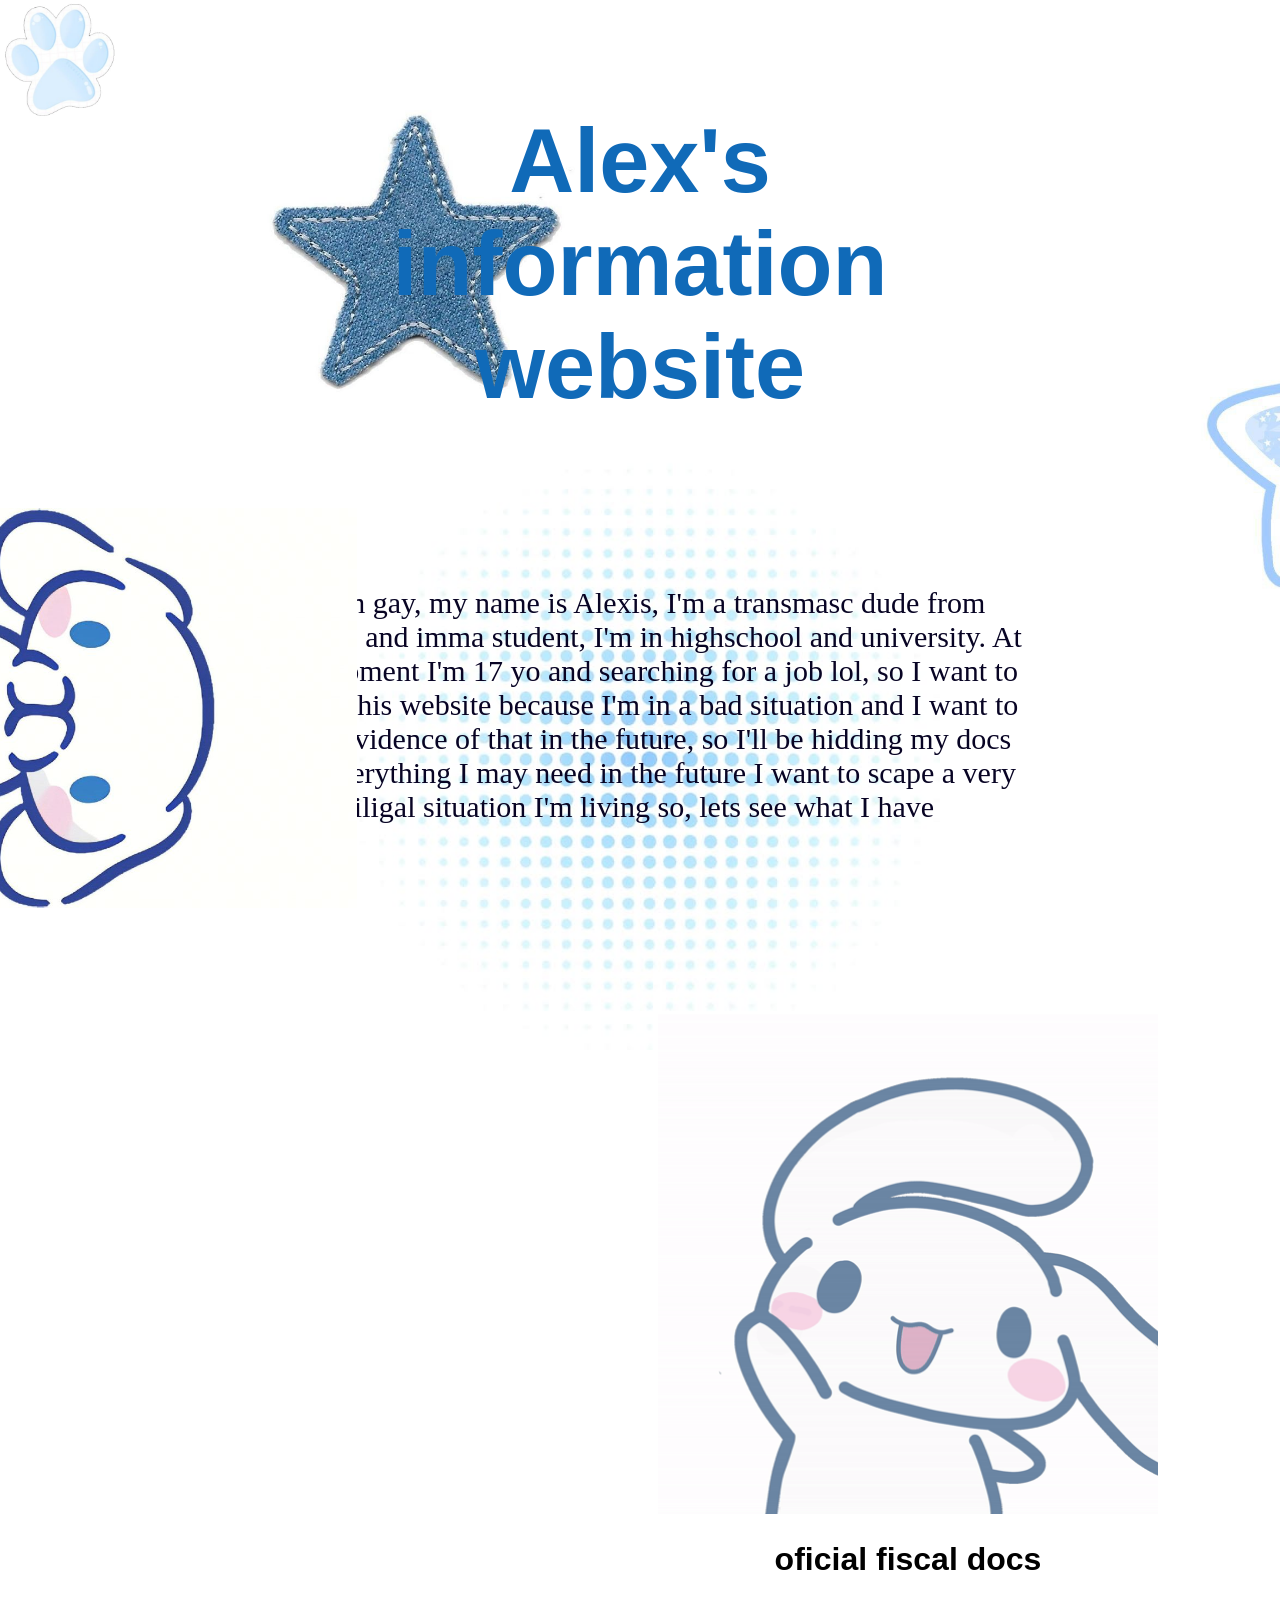
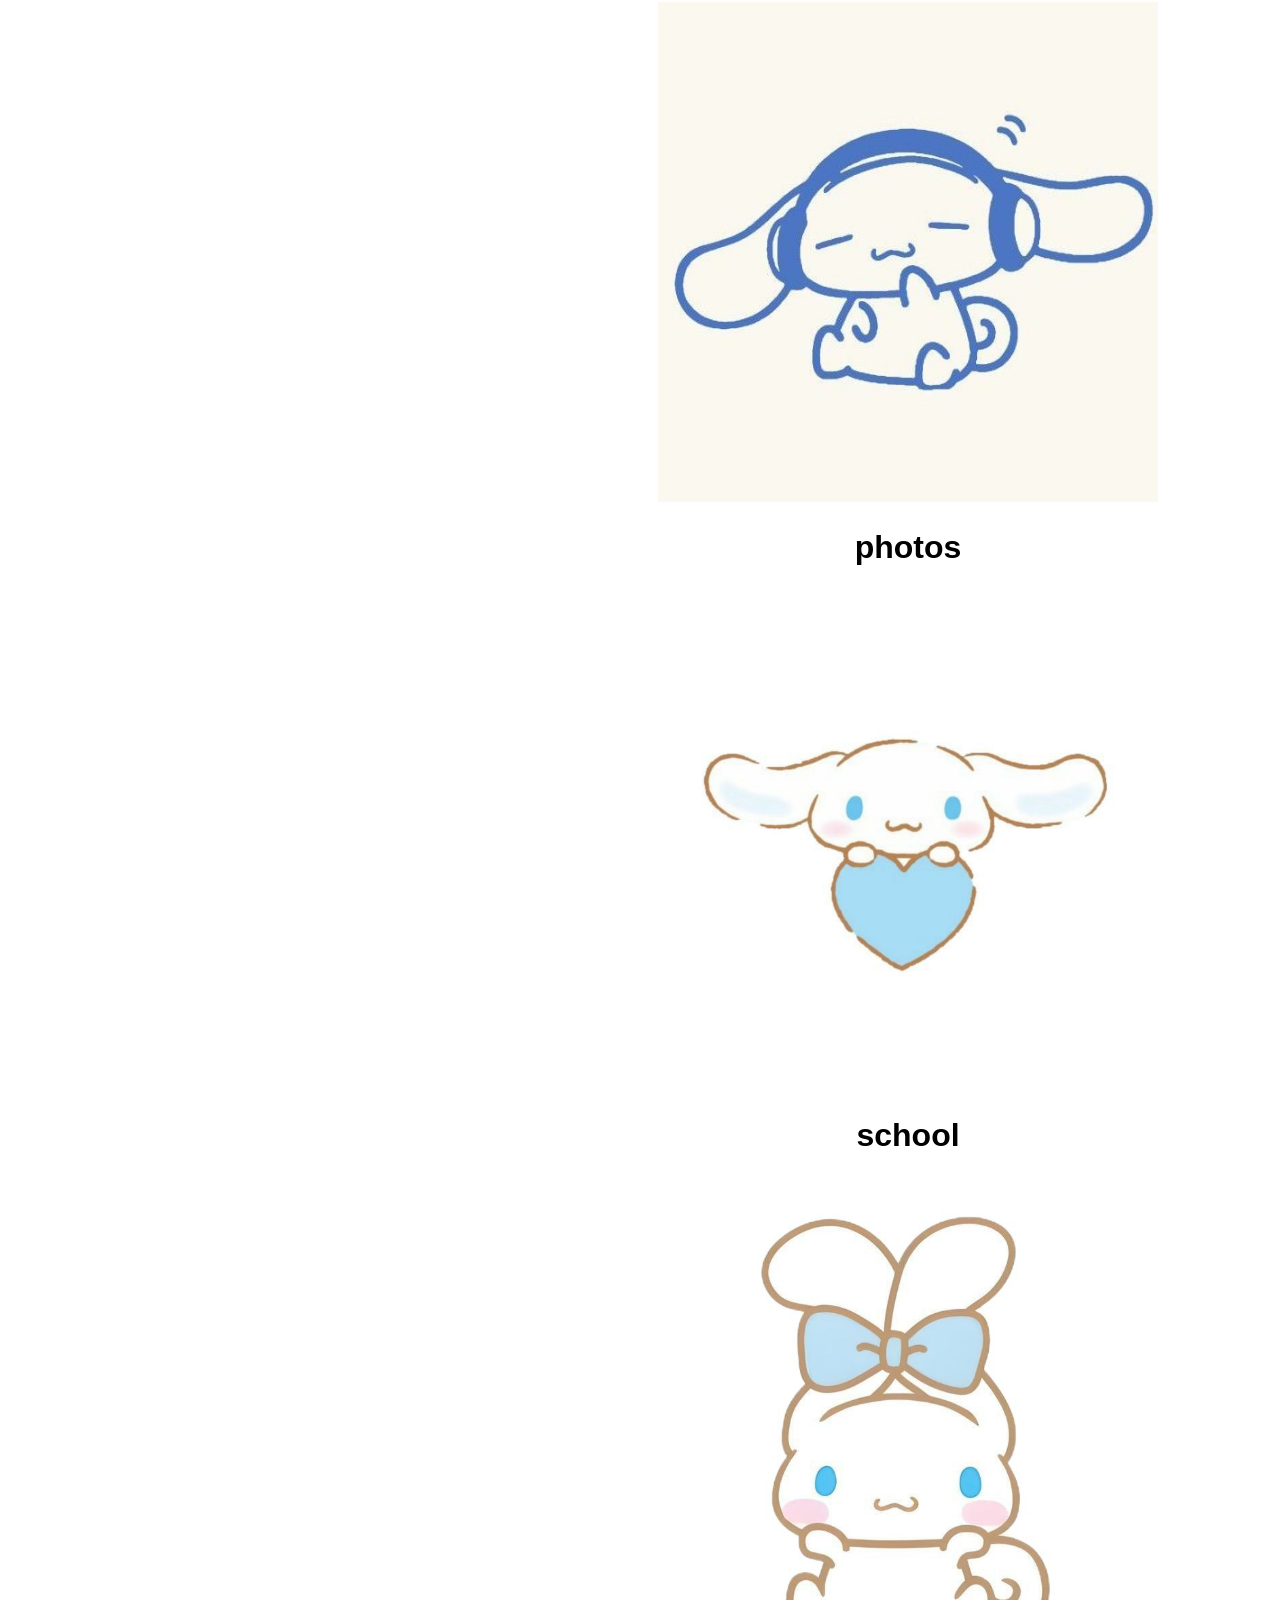
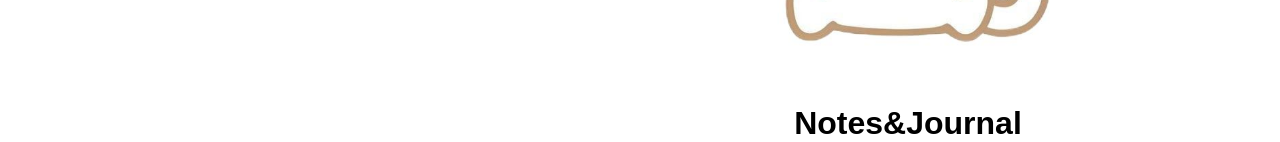
==== index.html @ 0e5cbe85 "first page" ====
<!DOCTYPE html>
<html>
  <head>
   <link rel="icon" href="b.png">
    <title>BOING</title>
     
  </head>
<link rel="stylesheet" href="style.css">

<div class="custom-cursor"><img src="c.png"></div>

 
   <h3> Alex's information website </h3>
       <p> hi im gay, my name is Alexis, I'm a transmasc dude from Mexico and imma student, I'm in highschool and university.
        At this moment I'm 17 yo and searching for a job lol, so I want to create this website because
      I'm in a bad situation and I want to have evidence of that in the future, so I'll be hidding my docs and everything I may need in the future
    I want to scape a very iligal situation I'm living so, lets see what I have </p>
          

          <img src="dec3.jpg" class="star">
          <img src="dec9.jpg" class="star2">
          <img src="dec8.jpg" class="bg">
          <img src="dec10.jpg" class="side">


          <div id="action-buttons">

          <img src="dec15.gif" class="hi">
          <h1 class="buttton1txt">oficial fiscal docs</h1>
          <img src="dec17.jpg" class="button2">
          <h1 class="button2txt">photos</h1>
          <img src="dec14.jpg" class="button3">
          <h1 class="button3txt">school</h1>
          <img src="dec16.jpg" class="button4">
          <h1 class="button4txt">Notes&Journal</h1>

          </div>




          <script src="idk.js"></script>
        </body>
</html>
---- style.css ----
body {
    background: rgb(255, 255, 255);
    font-family: 'Lucida Sans', 'Lucida Sans Regular', 'Lucida Grande', 'Lucida Sans Unicode', Geneva, Verdana, sans-serif;
    font-size: medium;
    
    text-align: center;
    height: 2000px;
    width: 1500px;

    cursor: none;
}

.custom-cursor {
    position: fixed;
    width: 120px;
    height: 120px;
    pointer-events: none;
    display: flex;
    top: 0;
    left: 0;
    background-color: transparent;
    z-index: 122;
}

h3{
    color: rgb(16, 106, 184);
    font-size: 90px;
    
    position: absolute;
    padding: 0;
    top: 20px;
    left: 50%;
    transform: translateX(-50%);
    font-family: Verdana, Geneva, Tahoma, sans-serif;


    z-index: 100;
}

p{
    color: rgb(8, 4, 36);
    font-size: 30px;
    font-family: Cambria, Cochin, Georgia, Times, 'Times New Roman', serif;
    position: absolute;
    text-align: center;
    
    top: 300px;
    padding: 20%;

    z-index: 99;
}



.star{
    position: relative;
    width: 400px;
    height: auto;
    top: 50px;
    left: 60px;
    z-index: 98;
}

.star2{
    position: relative;
    width: 400px;
    height: auto;
    top: 250px;
    left: 600px;
    z-index: 97;
}

.bg {
    position: absolute;
    width: 600px;
    height: auto;
    top: 450px;
    left: 50%;
    transform: translateX(-50%);
    z-index: 96;
}

.side{
    position: relative;
    width: 400px;
    height: auto;
    top: 500px;
    transform: rotate(90deg);
    left: -67%;
    z-index: 101;
}


/*BUTTONS*/
#action-buttons {
    align-items: center;
    width: 600px;
    margin-top: 600px;
    justify-content: center;
    width: 1800px;
    height: fit-content;
}


.hi {
    position: relative;
    width: 500px;
    height: auto;
    justify-content: center;
    padding: 2px;
    z-index: 103;
}
.hi:hover {
    filter: brightness(105%);
    transition: 2s;
    transform: scale(1.2);
}


.button2 {
    position: relative;
    width: 500px;
    height: auto;
    justify-content: center;
    padding: 2px;
    align-items: center;
    z-index: 102;
}
.button2:hover {
    filter: brightness(105%);
    transition: 2s;
    transform: scale(1.2);
}


.button3 {
    position: relative;
    width: 500px;
    height: auto;
    justify-content: center;
    padding: 2px;
    align-items: center;
    z-index: 102;
}
.button3:hover {
    filter: brightness(105%);
    transition: 2s;
    transform: scale(1.2);
}

.button4 {
    position: relative;
    width: 500px;
    height: auto;
    justify-content: center;
    padding: 2px;
    align-items: center;
    z-index: 102;
}
.button4:hover {
    filter: brightness(105%);
    transition: 2s;
    transform: scale(1.2);
}
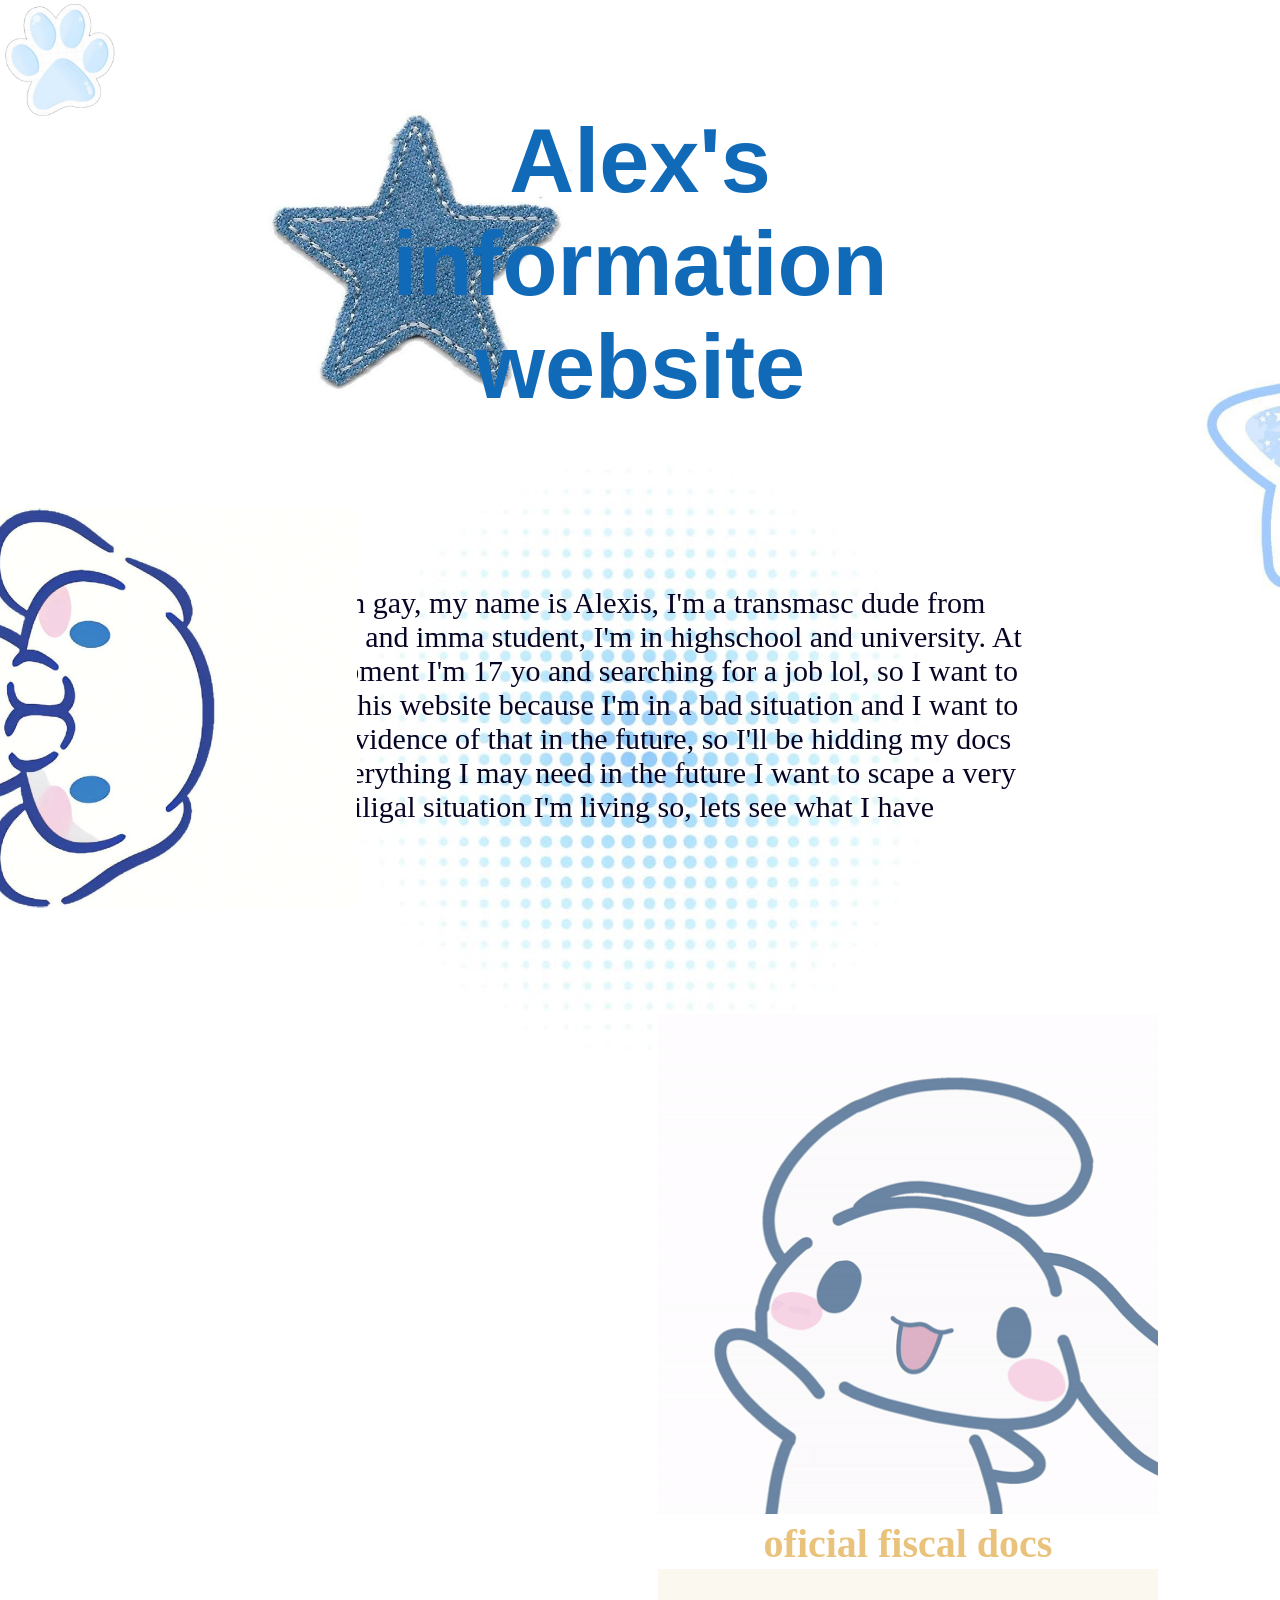
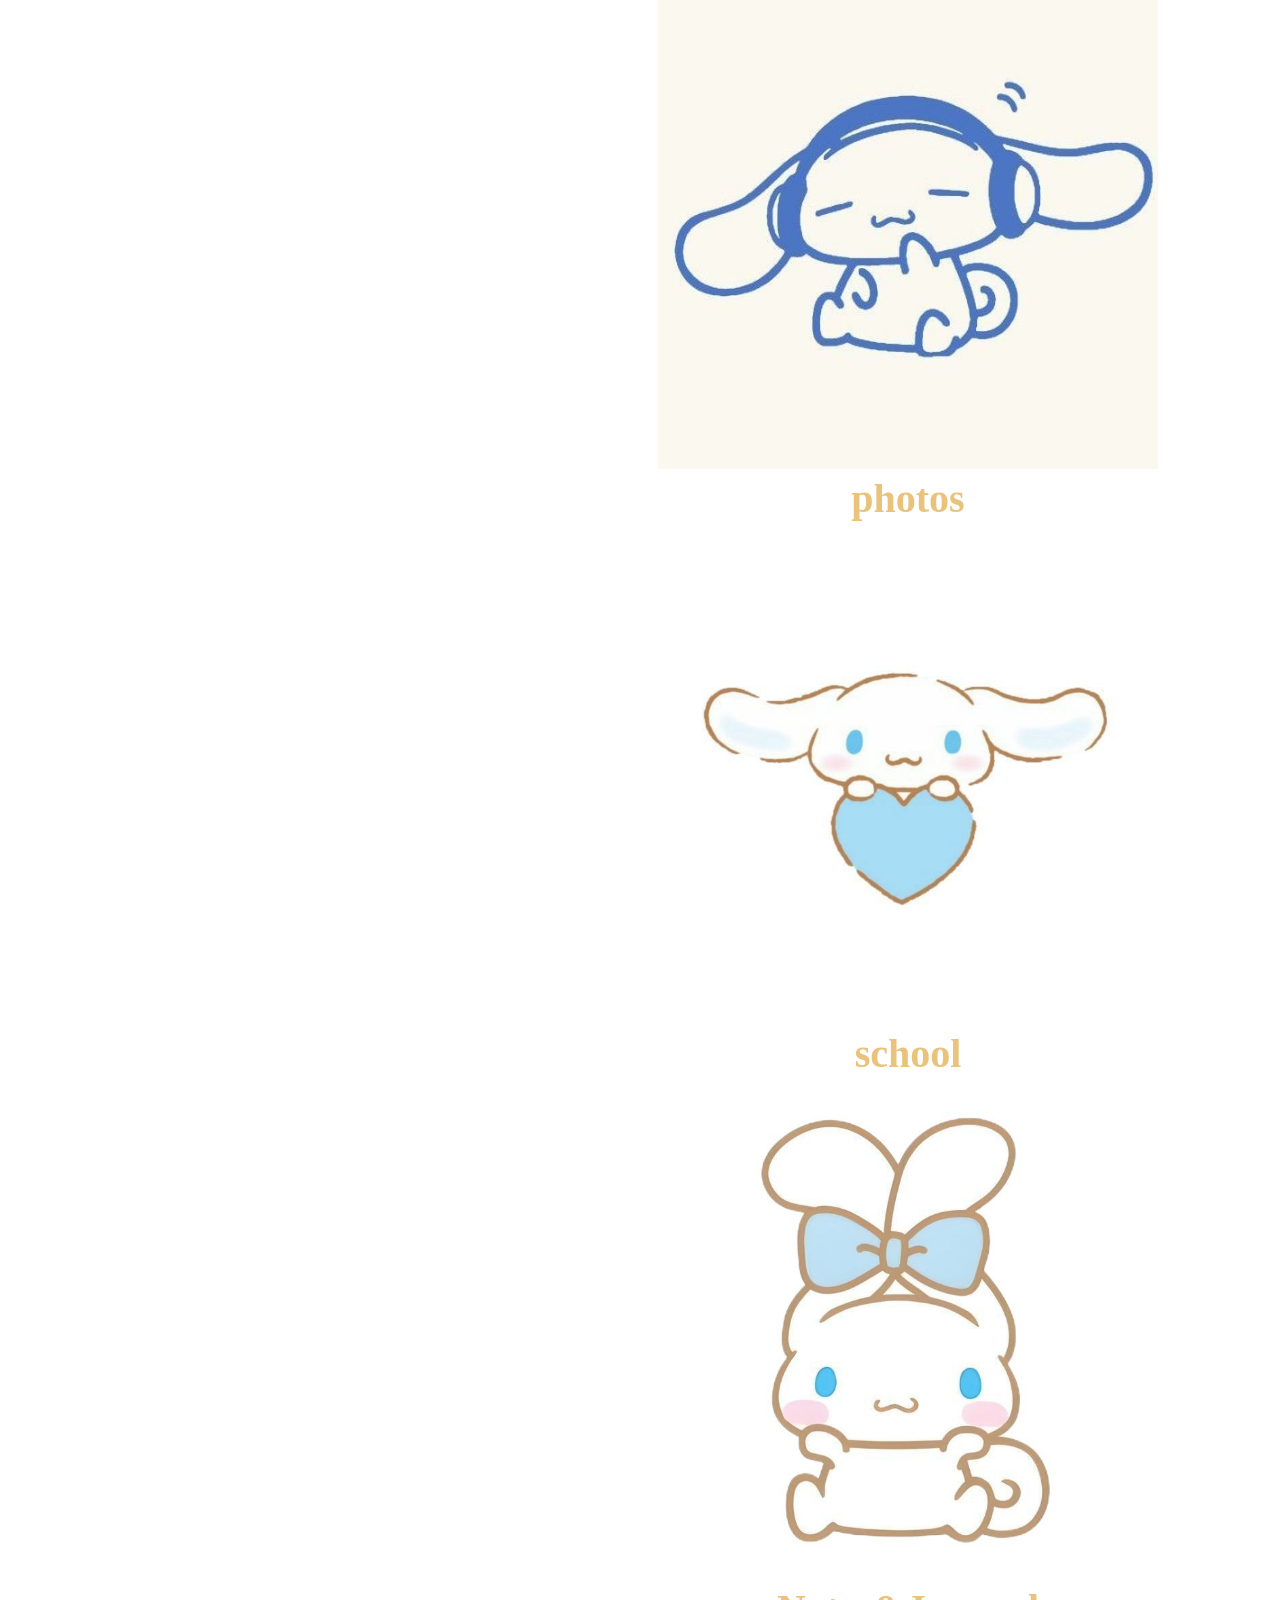
==== commit 26d1f970: "second page" ====
--- a/index.html
+++ b/index.html
@@ -25,7 +25,7 @@
 
           <div id="action-buttons">
 
-          <img src="dec15.gif" class="hi">
+          <a href="OFICIAL DOCS.html"><img src="dec15.gif" class="hi"></a>
           <h1 class="buttton1txt">oficial fiscal docs</h1>
           <img src="dec17.jpg" class="button2">
           <h1 class="button2txt">photos</h1>
@@ -39,6 +39,6 @@
 
 
 
-          <script src="idk.js"></script>
+          <script src="cursor.js"></script>
         </body>
 </html>
--- a/style.css
+++ b/style.css
@@ -19,7 +19,7 @@
     top: 0;
     left: 0;
     background-color: transparent;
-    z-index: 122;
+    z-index: 999;
 }
 
 h3{
@@ -35,6 +35,15 @@
 
 
     z-index: 100;
+}
+
+h1 {
+    color: rgba(216, 149, 26, 0.571);
+    font-size: 40px;
+    margin: 0;
+    position: relative;
+    font-family: 'Times New Roman', Times, serif;
+    z-index: 93;
 }
 
 p{
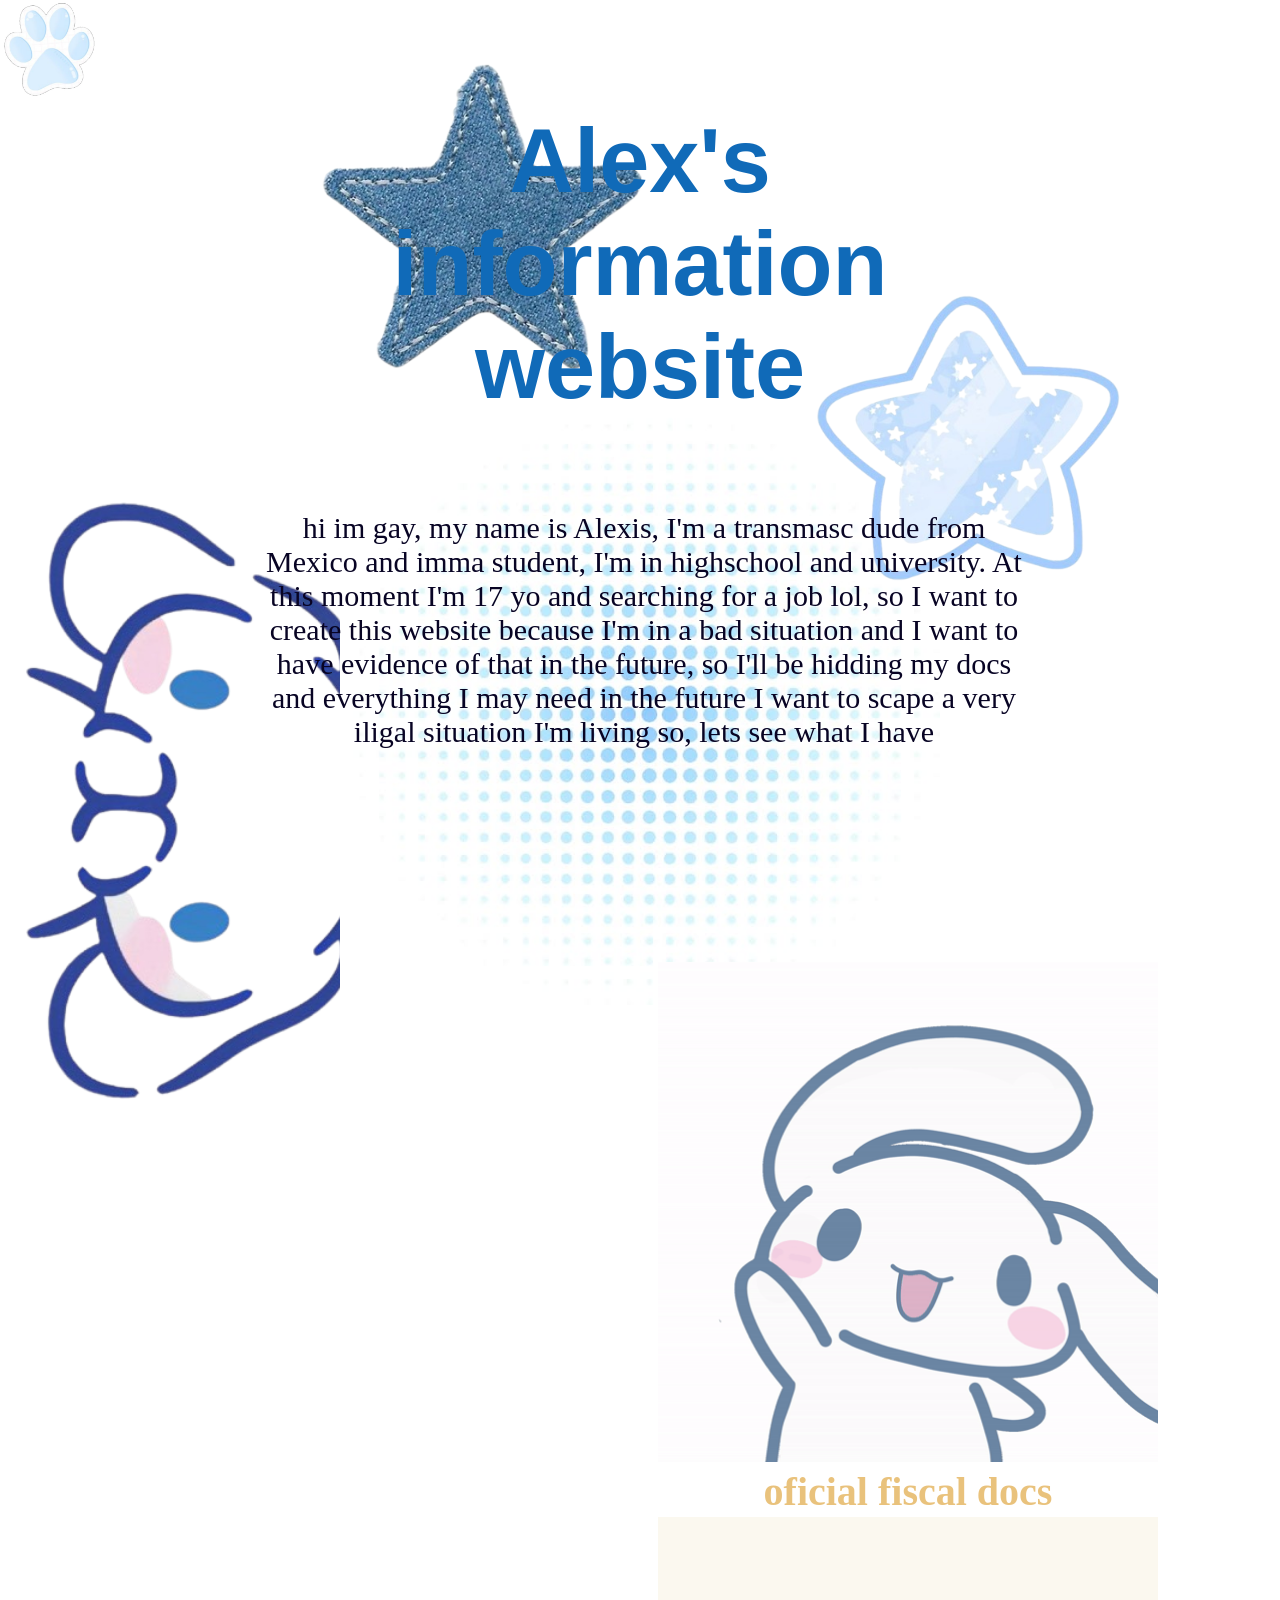
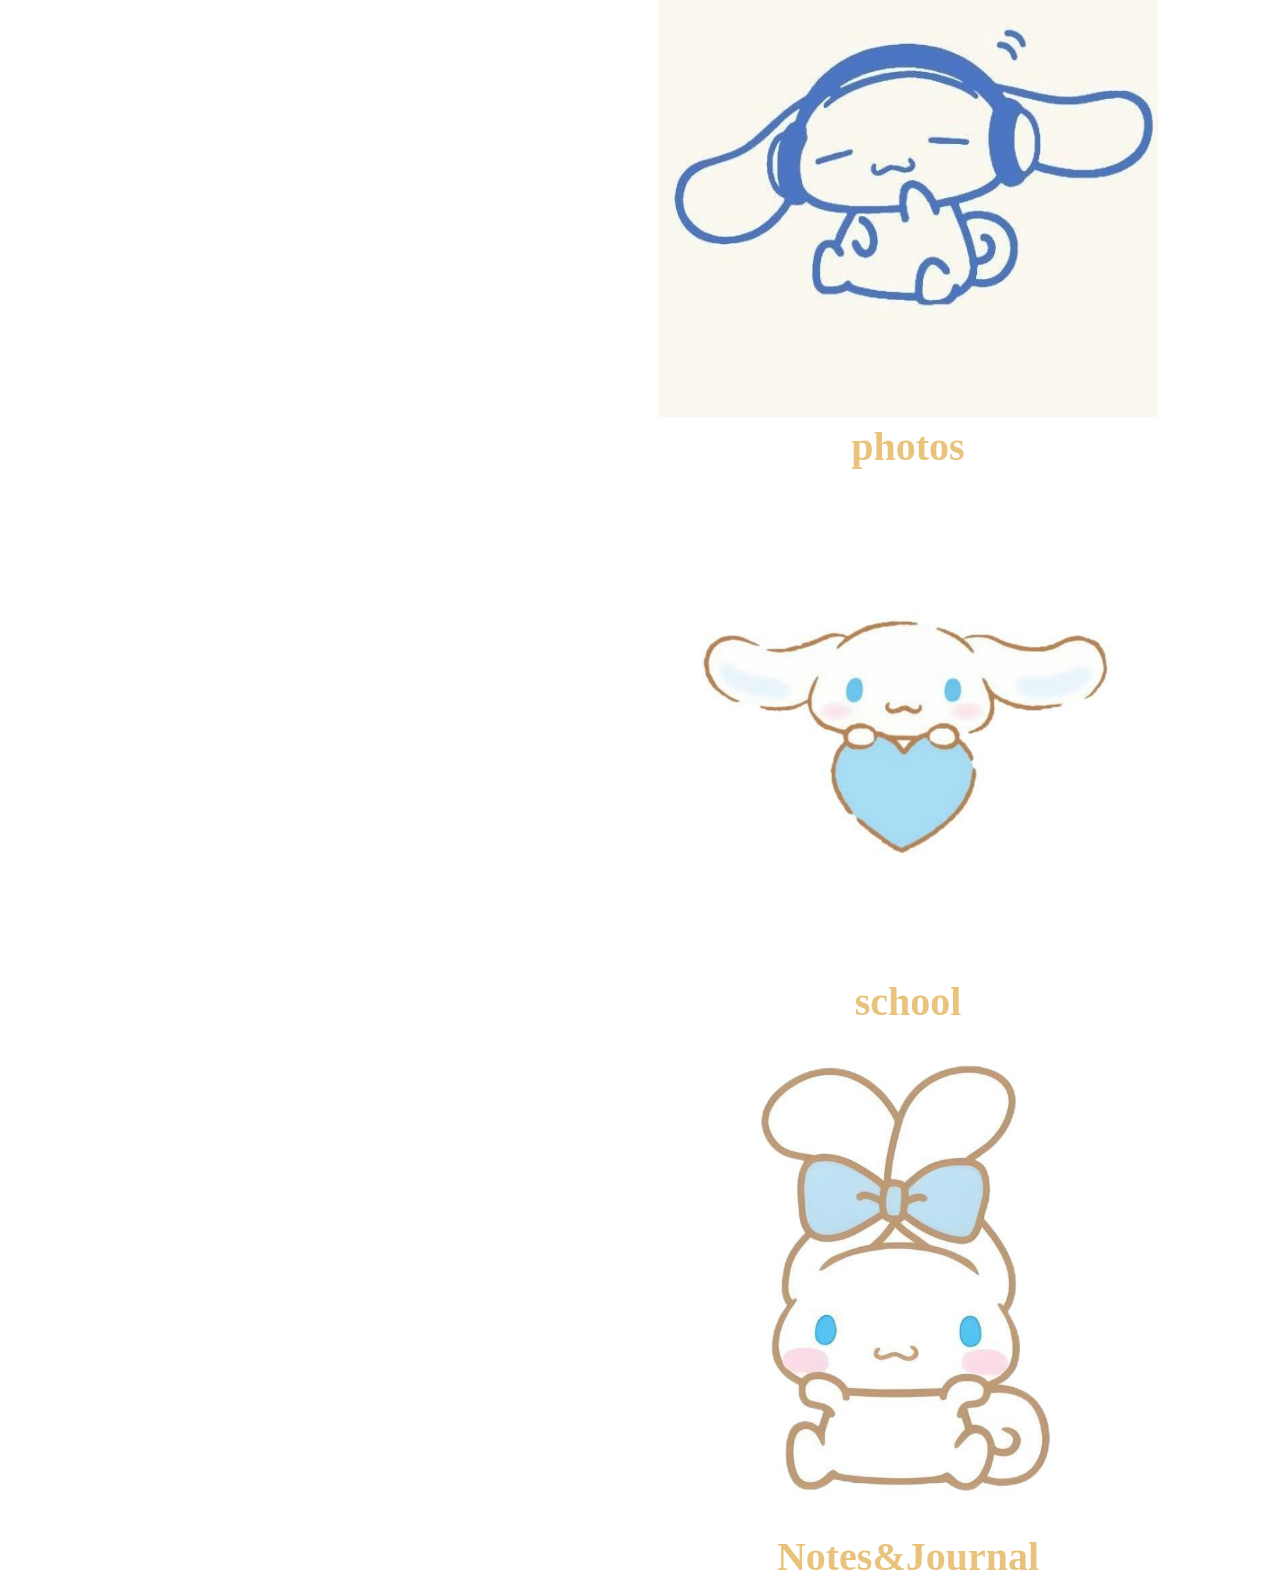
==== commit 346a2c8d: "bugs, passwrod page, decorations - 16/06 4-6:30 a.m. -created an password page -created back buttons" ====
--- a/index.html
+++ b/index.html
@@ -11,27 +11,30 @@
 
  
    <h3> Alex's information website </h3>
+
+
+   
        <p> hi im gay, my name is Alexis, I'm a transmasc dude from Mexico and imma student, I'm in highschool and university.
         At this moment I'm 17 yo and searching for a job lol, so I want to create this website because
       I'm in a bad situation and I want to have evidence of that in the future, so I'll be hidding my docs and everything I may need in the future
     I want to scape a very iligal situation I'm living so, lets see what I have </p>
           
 
-          <img src="dec3.jpg" class="star">
-          <img src="dec9.jpg" class="star2">
+          <img src="dec3.png" class="star">
+          <img src="dec9.png" class="star2">
           <img src="dec8.jpg" class="bg">
-          <img src="dec10.jpg" class="side">
+          <img src="dec10.png" class="side">
 
 
           <div id="action-buttons">
 
-          <a href="OFICIAL DOCS.html"><img src="dec15.gif" class="hi"></a>
+          <a href="OFICIAL DOCS PW.html"><img src="dec15.gif" class="hi"></a>
           <h1 class="buttton1txt">oficial fiscal docs</h1>
-          <img src="dec17.jpg" class="button2">
+          <a href="photos.html"><img src="dec17.jpg" class="button2"></a>
           <h1 class="button2txt">photos</h1>
-          <img src="dec14.jpg" class="button3">
+          <a href="school.html"><img src="dec14.jpg" class="button3"></a>
           <h1 class="button3txt">school</h1>
-          <img src="dec16.jpg" class="button4">
+          <a href="Notes.html"><img src="dec16.jpg" class="button4"></a>
           <h1 class="button4txt">Notes&Journal</h1>
 
           </div>
--- a/style.css
+++ b/style.css
@@ -12,8 +12,8 @@
 
 .custom-cursor {
     position: fixed;
-    width: 120px;
-    height: 120px;
+    width: 11%;
+    height: 11%;
     pointer-events: none;
     display: flex;
     top: 0;
@@ -47,13 +47,14 @@
 }
 
 p{
+    position: absolute;
     color: rgb(8, 4, 36);
     font-size: 30px;
     font-family: Cambria, Cochin, Georgia, Times, 'Times New Roman', serif;
-    position: absolute;
+    
     text-align: center;
     
-    top: 300px;
+    top: 25%;
     padding: 20%;
 
     z-index: 99;
@@ -61,53 +62,73 @@
 
 
 
-.star{
-    position: relative;
-    width: 400px;
-    height: auto;
-    top: 50px;
-    left: 60px;
-    z-index: 98;
-}
 
-.star2{
-    position: relative;
-    width: 400px;
-    height: auto;
-    top: 250px;
-    left: 600px;
-    z-index: 97;
-}
 
 .bg {
     position: absolute;
     width: 600px;
     height: auto;
-    top: 450px;
+    top: 45%;
     left: 50%;
     transform: translateX(-50%);
-    z-index: 96;
+    z-index: 49;
 }
 
+
+
+
+
+.star{
+    position: absolute;
+    width: 450px;
+    height: auto;
+    top: 0;
+    left: 20%;
+    z-index: 50;
+}
+.star:hover {
+    filter: brightness(111%);
+}
+
+.star2{
+    position:absolute;
+    width: 400px;
+    height: auto;
+    top: 250px;
+    left: 60%;
+    z-index: 50;
+}
+.star2:hover {
+    filter: brightness(108%);
+}
+
+
 .side{
-    position: relative;
-    width: 400px;
+    position: absolute;
+    width: 600px;
     height: auto;
     top: 500px;
     transform: rotate(90deg);
-    left: -67%;
-    z-index: 101;
+    left: 0%;
+    
+}
+.side:hover {
+    filter: brightness(111%);
+    
 }
 
 
 /*BUTTONS*/
 #action-buttons {
+    position: absolute;
     align-items: center;
     width: 600px;
     margin-top: 600px;
     justify-content: center;
     width: 1800px;
     height: fit-content;
+    top: 40%;
+    z-index: 51;
 }
 
 
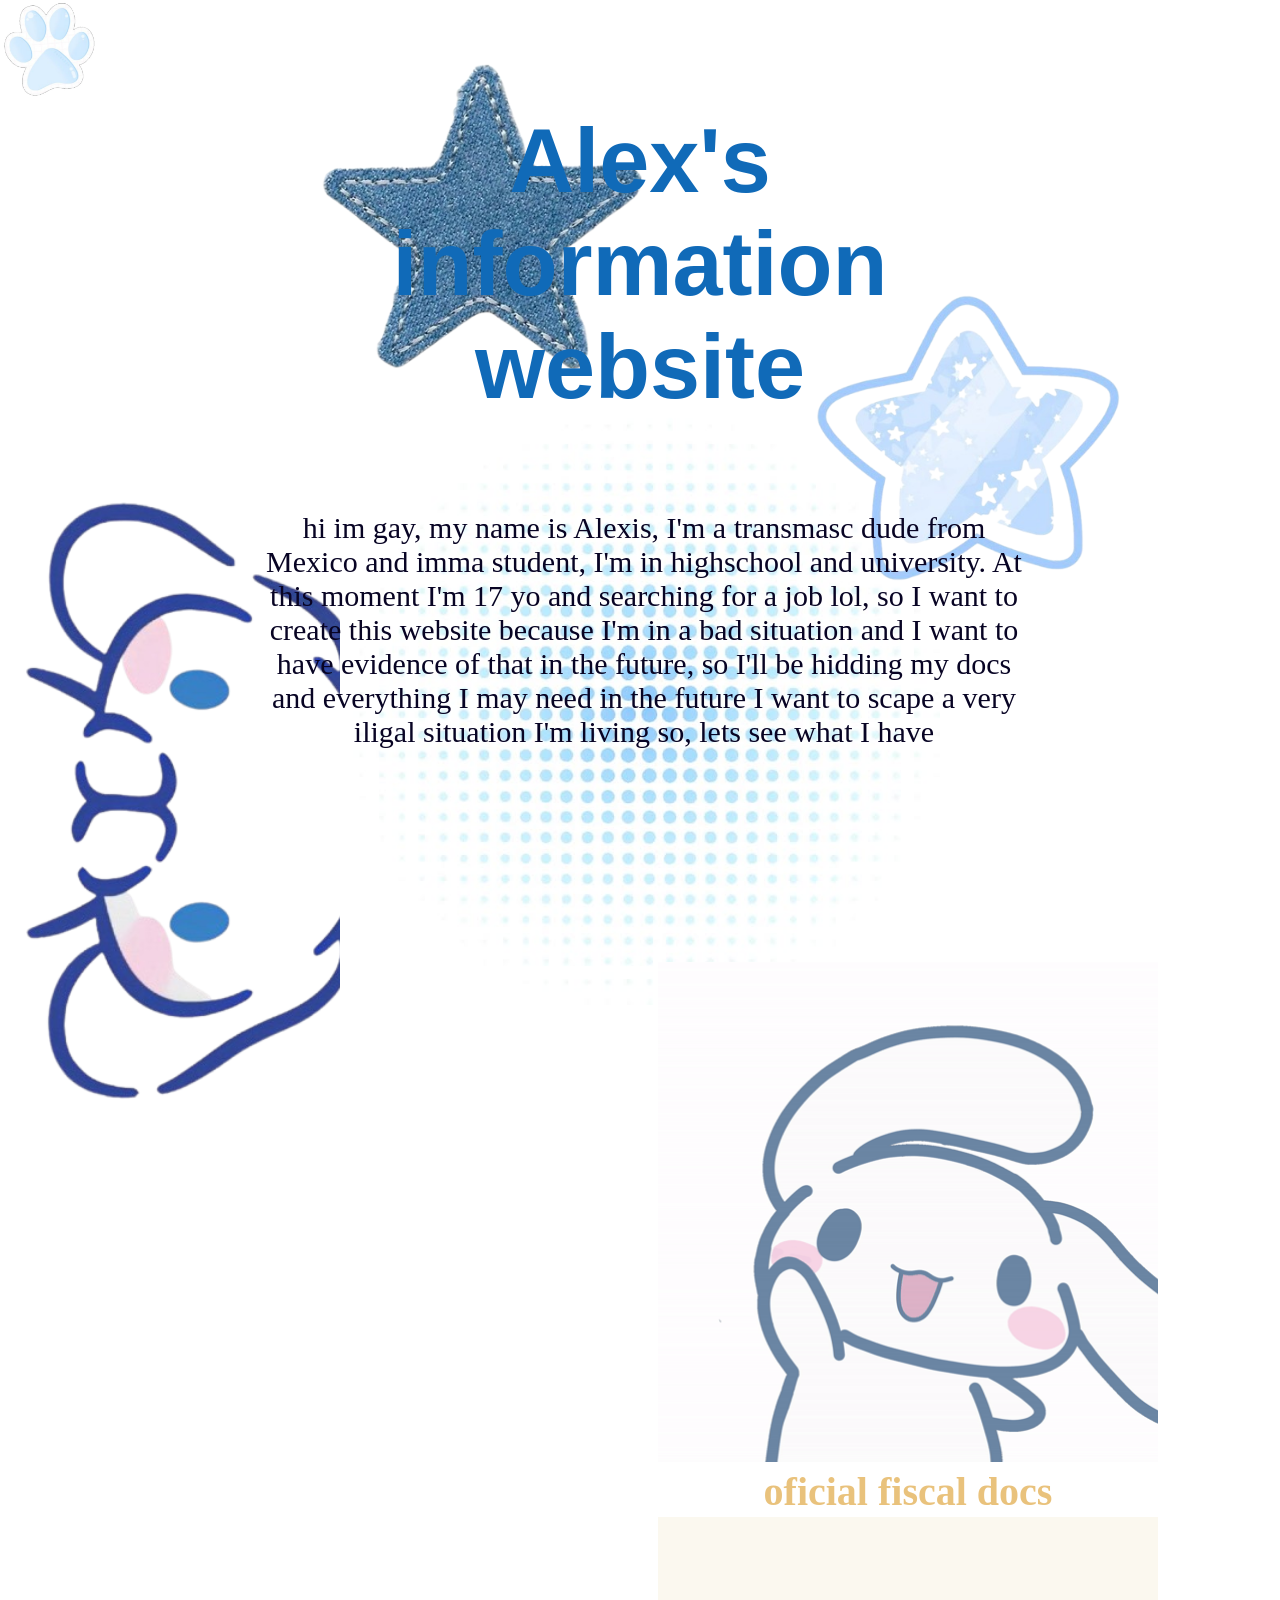
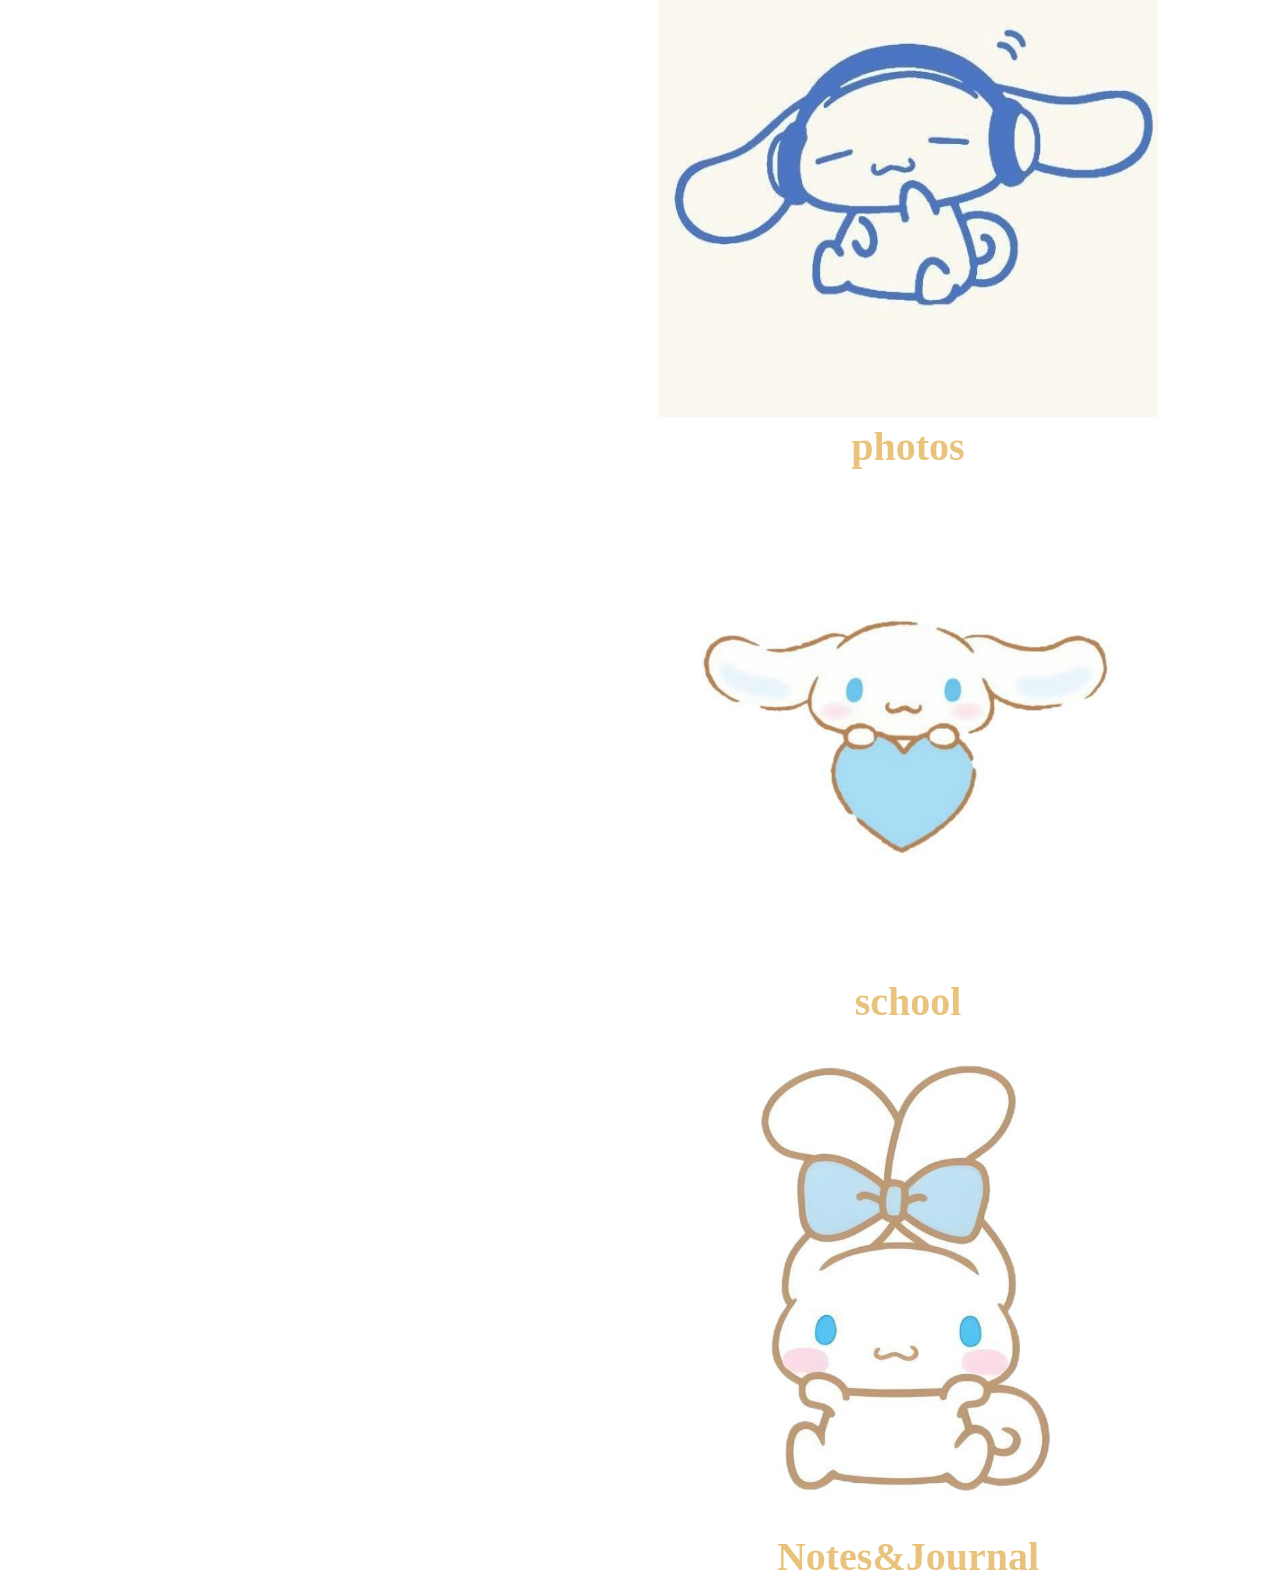
==== commit 7f004fdd: "debugged n linked other pages" ====
--- a/index.html
+++ b/index.html
@@ -28,11 +28,11 @@
 
           <div id="action-buttons">
 
-          <a href="OFICIAL DOCS PW.html"><img src="dec15.gif" class="hi"></a>
+          <a href="PW.html"><img src="dec15.gif" class="hi"></a>
           <h1 class="buttton1txt">oficial fiscal docs</h1>
-          <a href="photos.html"><img src="dec17.jpg" class="button2"></a>
+          <a href="PW.html"><img src="dec17.jpg" class="button2"></a>
           <h1 class="button2txt">photos</h1>
-          <a href="school.html"><img src="dec14.jpg" class="button3"></a>
+          <a href="PW.html"><img src="dec14.jpg" class="button3"></a>
           <h1 class="button3txt">school</h1>
           <a href="Notes.html"><img src="dec16.jpg" class="button4"></a>
           <h1 class="button4txt">Notes&Journal</h1>
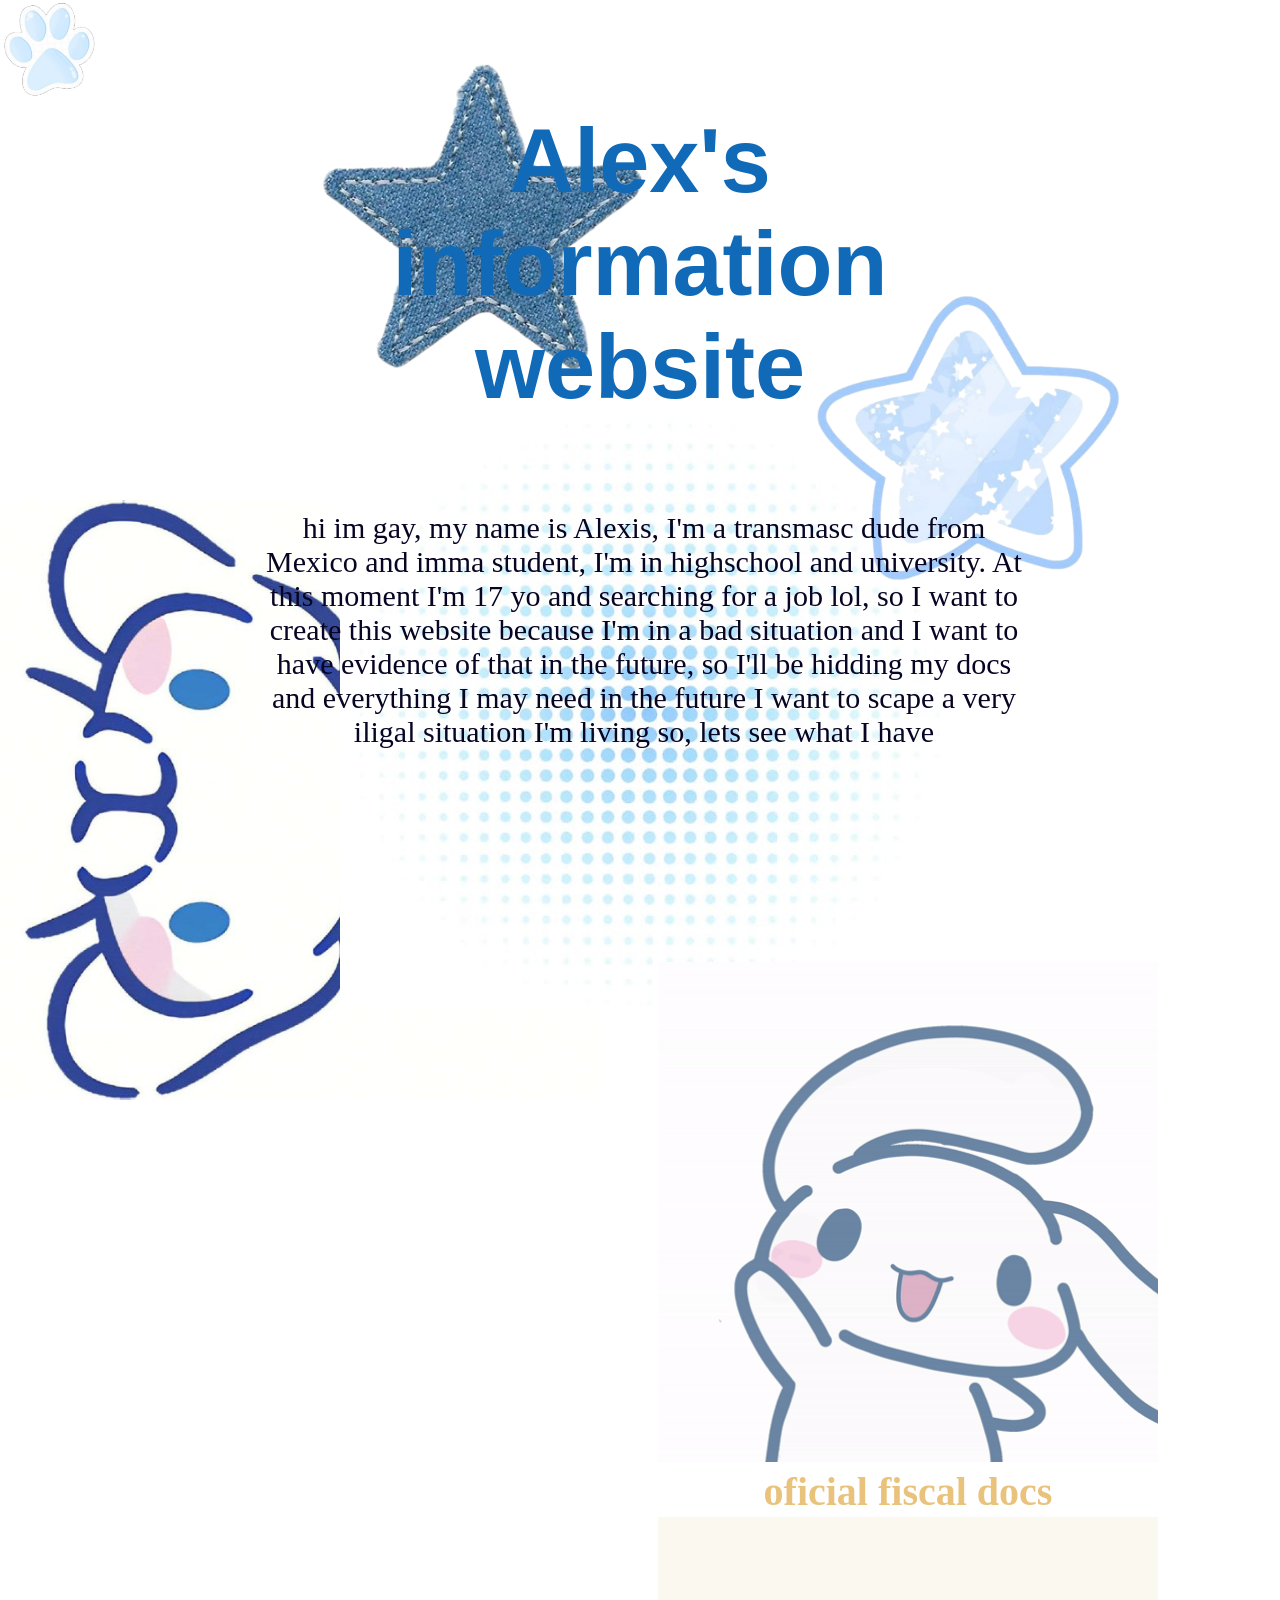
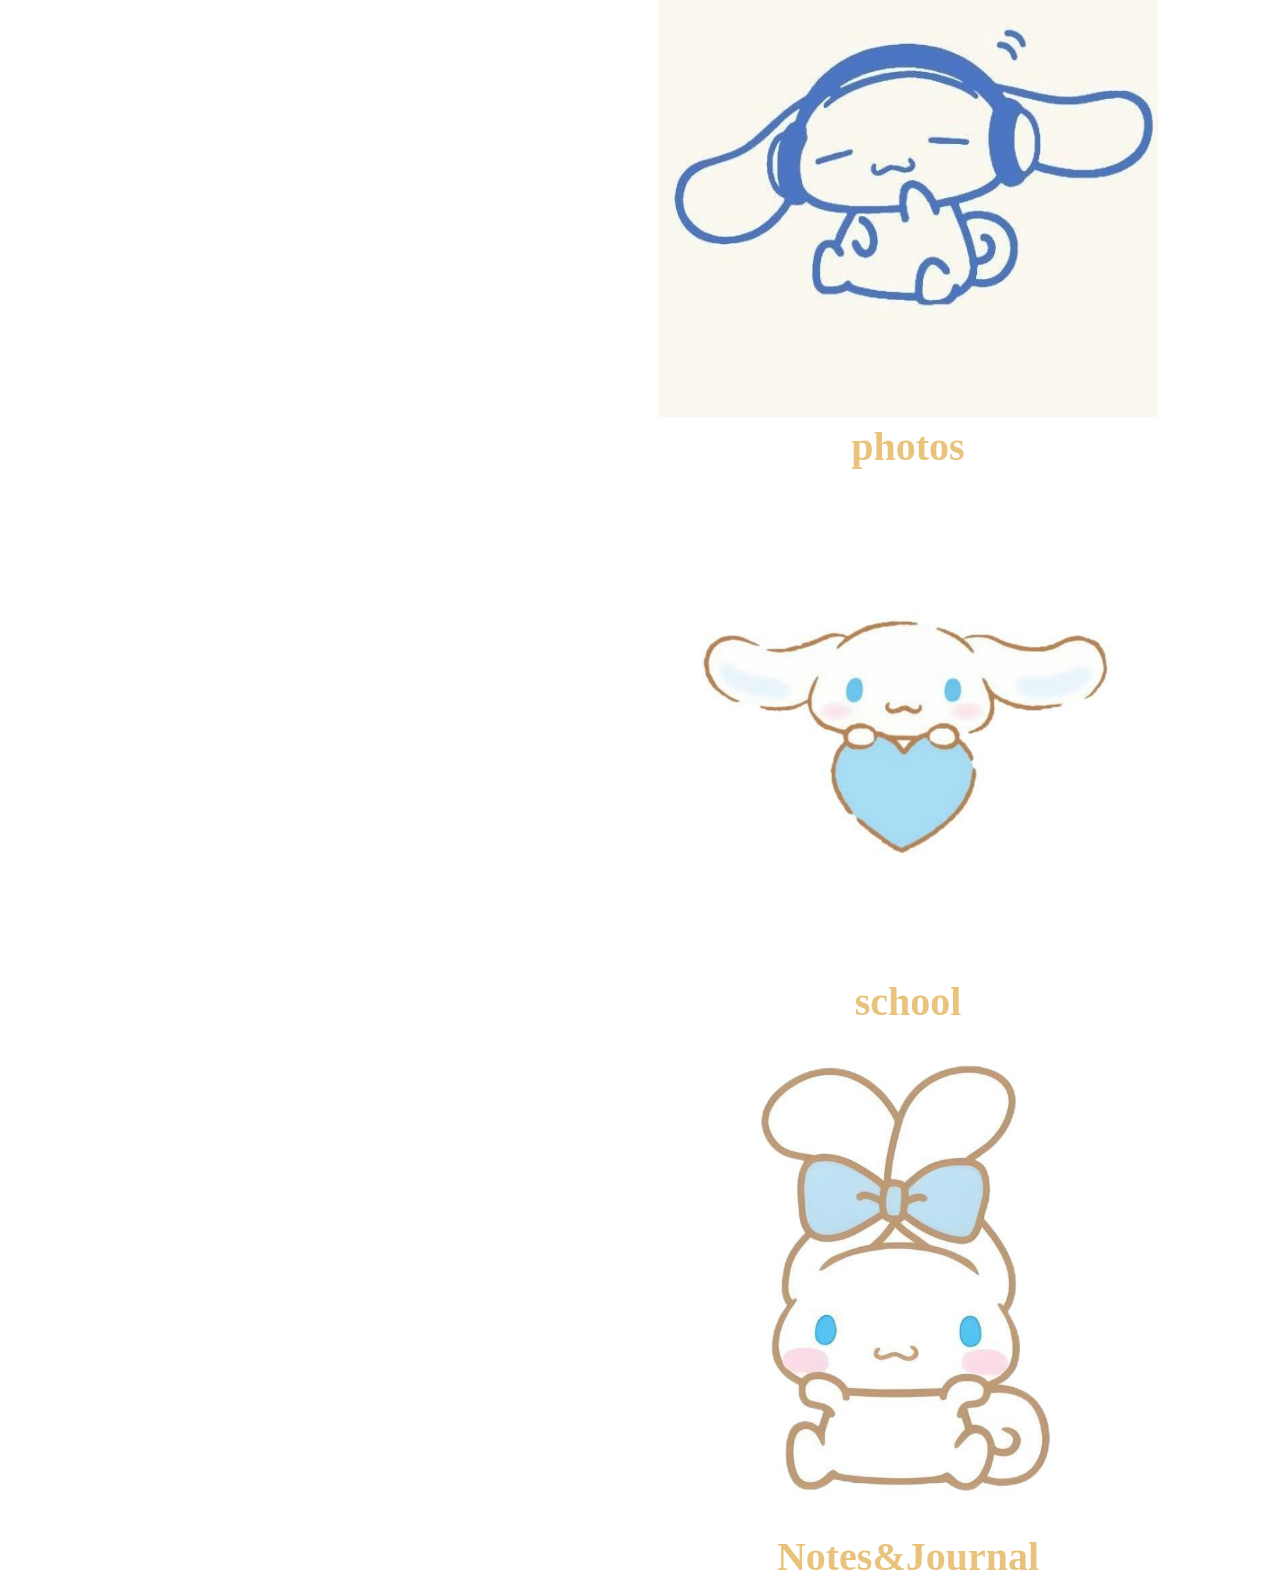
==== commit c91316e8: "final details&examples" ====
--- a/index.html
+++ b/index.html
@@ -23,18 +23,18 @@
           <img src="dec3.png" class="star">
           <img src="dec9.png" class="star2">
           <img src="dec8.jpg" class="bg">
-          <img src="dec10.png" class="side">
+          <img src="dec10.jpg" class="side">
 
 
           <div id="action-buttons">
 
-          <a href="PW.html"><img src="dec15.gif" class="hi"></a>
+          <a href="oficialdocsPW.html"><img src="dec15.gif" class="hi"></a>
           <h1 class="buttton1txt">oficial fiscal docs</h1>
-          <a href="PW.html"><img src="dec17.jpg" class="button2"></a>
+          <a href="photosPW.html"><img src="dec17.jpg" class="button2"></a>
           <h1 class="button2txt">photos</h1>
-          <a href="PW.html"><img src="dec14.jpg" class="button3"></a>
+          <a href="schoolPW.html"><img src="dec14.jpg" class="button3"></a>
           <h1 class="button3txt">school</h1>
-          <a href="Notes.html"><img src="dec16.jpg" class="button4"></a>
+          <a href="NotesPW.html"><img src="dec16.jpg" class="button4"></a>
           <h1 class="button4txt">Notes&Journal</h1>
 
           </div>
